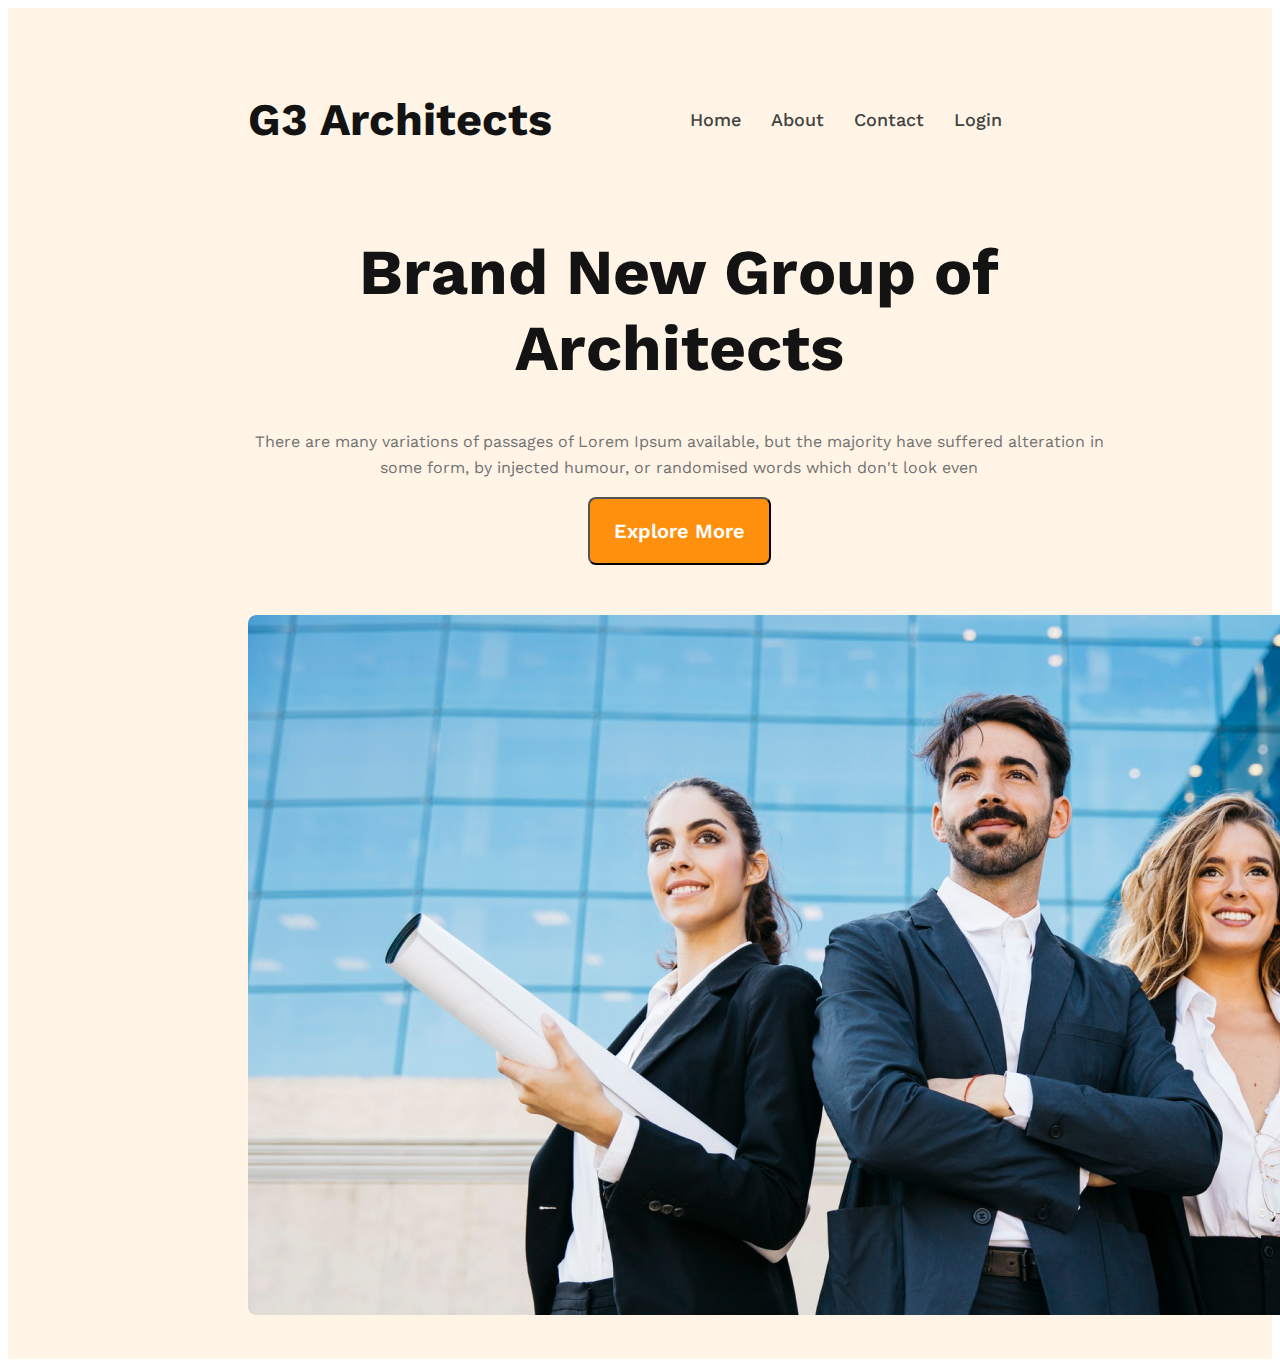
==== index.html @ 8a7f503b "rename file" ====
<!DOCTYPE html>
<html lang="en">
<head>
    <meta charset="UTF-8">
    <meta name="viewport" content="width=device-width, initial-scale=1.0">
    <title>G3 Architect</title>
    <link rel="preconnect" href="https://fonts.googleapis.com">
    <link rel="preconnect" href="https://fonts.gstatic.com" crossorigin>
    <link href="https://fonts.googleapis.com/css2?family=Work+Sans:wght@400;600;700&display=swap" rel="stylesheet">
    <link rel="stylesheet" href="architect.css">
</head>
<body>
    <header id="header-container">
        <nav>
            <h3 class="nav-header">G3 Architects</h3>
            <ul>
                <li><a href="">Home</a></li>
                <li><a href="">About</a></li>
                <li><a href="">Contact</a></li>
                <li><a href="">Login</a></li>
            </ul>
        </nav>
        <div id="banner">
           <div class="banner-content">
                <h1 class="banner-header">Brand New 
                Group of Architects </h1>
                <p class="banner-description">There are many variations of passages of Lorem Ipsum available, but the majority have suffered alteration in some form, by injected humour, or randomised words which don't look even</p>
                <button class="btn-primary">Explore More</button>
           </div>
                <img class="image-one" src="images/banner.png" alt="">
        </div>
    </header>
    <main>

    </main>
    <footer>

    </footer>
</body>
</html>
---- architect.css ----
#header-container{
    background: rgba(255, 144, 14, 0.10);
    /* width: 1920px; */
    /* height: 1322px; */
    padding: 40px 240px 40px 240px;
}
.nav-header{
    color: var(--Dark-01, #131313);
    text-align: center;
    font-family: "Work Sans";
    font-size: 45px;
    font-weight: 700;
}
nav{
    display: flex;
    justify-content: space-between;
    align-items: center;
}
nav ul{
    display: flex;
}
nav li{
    list-style: none;
    margin-right: 30px;
    
}
nav a{
    color: var(--Dark-02, #424242);
    font-family: "Work Sans";
    font-size: 18px;
    font-weight: 500;
    text-decoration: none;
}
.banner-header{
    color: var(--Dark-01, #131313);
text-align: center;
font-family: "Work Sans";
font-size: 64px;
font-weight: 700;
}
.banner-content{
    width: 862px;
    text-align: center;
    margin: 0 auto;
}
.banner-description{
    color: var(--Dark-03, #727272);
text-align: center;
font-family: "Work Sans";
font-size: 16px;
font-weight: 400;
line-height: 26px; 
}
.btn-primary{
border-radius: 8px;
background: #FF900E;
color: #FFF;
text-align: center;
font-family: "Work Sans";
font-size: 20px;
font-weight: 600;
padding: 20px 24px;
cursor: pointer;
}
.image-one{
    border-radius: 8px;
    margin-top: 50px;
}
/* responsive */

@media screen and (max-width:576px) {
   #header-container{
        padding: 15px;
    }
    nav{
        flex-direction: column;
    }
    .banner-content{
        width: 100%;
    }
}
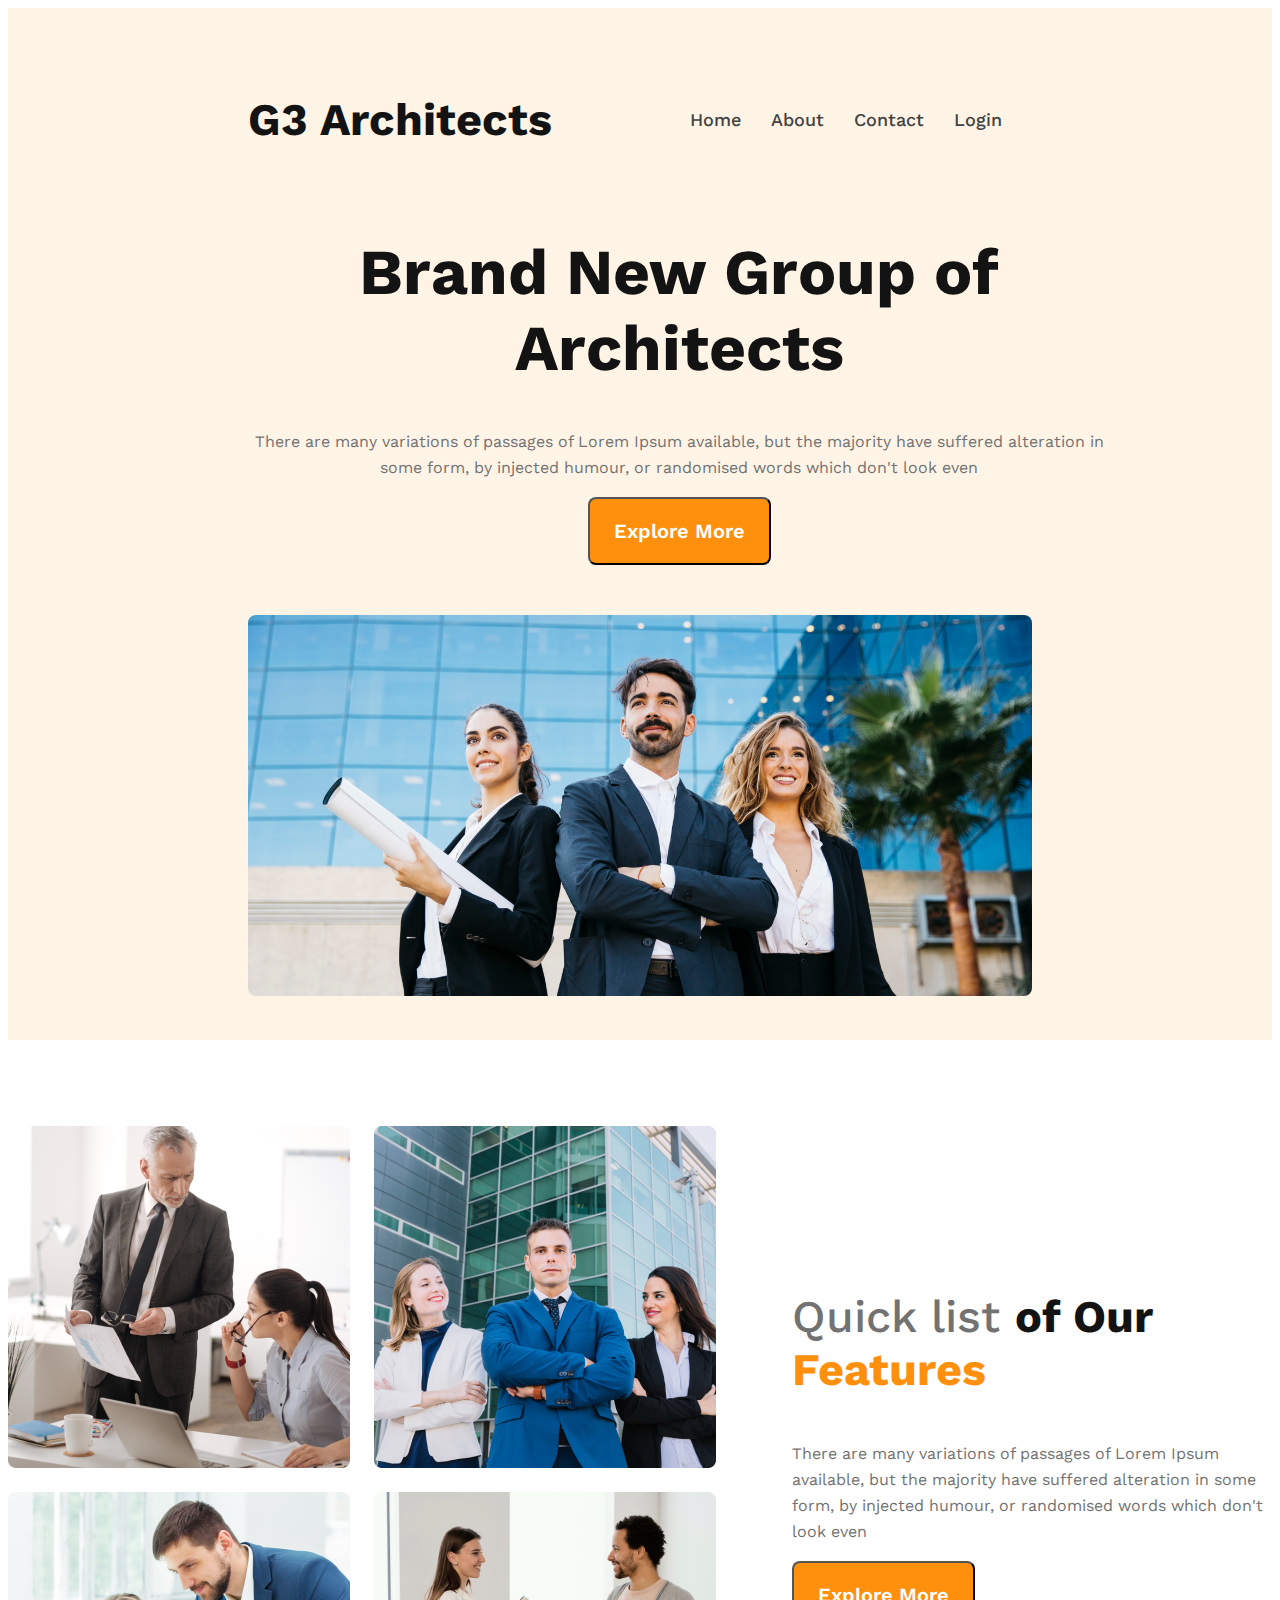
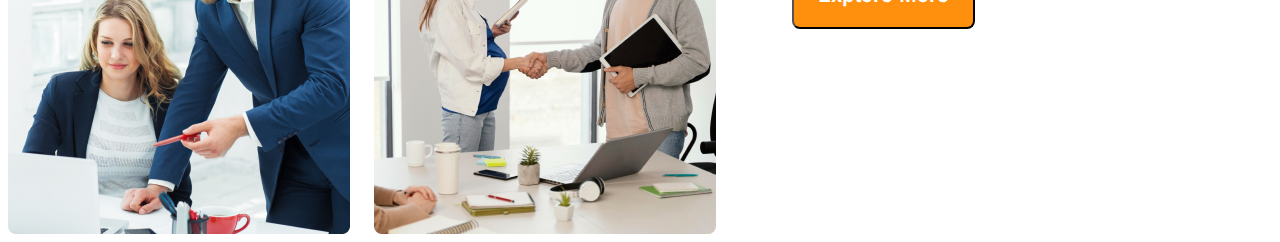
==== commit 4f1b50f0: "features section all complete" ====
--- a/index.html
+++ b/index.html
@@ -10,6 +10,7 @@
     <link rel="stylesheet" href="architect.css">
 </head>
 <body>
+    <!-- header section started -->
     <header id="header-container">
         <nav>
             <h3 class="nav-header">G3 Architects</h3>
@@ -30,8 +31,21 @@
                 <img class="image-one" src="images/banner.png" alt="">
         </div>
     </header>
+    <!-- header section end -->
     <main>
-
+        <section class="features-container1">
+            <div class="features-teams-imgs">
+                <img src="images/team1.png" alt="">
+                <img src="images/team2.png" alt="">
+                <img src="images/team3.png" alt="">
+                <img src="images/team4.png" alt="">
+            </div>
+            <div class="features-description">
+                <h3 class="section-title1">Quick list <span class="of">of Our </span> <span class="features">Features</span></h3>
+                <p class="section-description1">There are many variations of passages of Lorem Ipsum available, but the majority have suffered alteration in some form, by injected humour, or randomised words which don't look even</p>
+                <button class="btn-primary">Explore More</button>
+            </div>
+        </section>
     </main>
     <footer>
 
--- a/architect.css
+++ b/architect.css
@@ -1,3 +1,4 @@
+/* header section start  */
 #header-container{
     background: rgba(255, 144, 14, 0.10);
     /* width: 1920px; */
@@ -65,17 +66,93 @@
 .image-one{
     border-radius: 8px;
     margin-top: 50px;
+    width: 100%;
 }
+/* header section end  */
+
+/*features/banner section start*/
+
+main{
+    max-width: 1440px;
+    margin: 0 auto;
+}
+
+.features-container1{
+    display: flex;
+    align-items: center;
+}
+.features-teams-imgs{
+    display: grid;
+    grid-template-columns: repeat(2,1fr);
+    gap: 24px;
+    padding-top: 86px;
+    padding-right: 76px;
+    /* padding-bottom:86px ; */
+}
+.section-title1{
+    width: 468px;
+    color: var(--Dark-03, #727272);
+    font-family: "Work Sans";
+    font-size: 45px;
+    font-weight: 500;
+}
+.of{
+    color: var(--Dark-01, #131313);
+    font-weight: 700;
+}
+.features{
+    color: #FF900E;
+    font-weight: 700;
+}
+.section-description1{
+    color: var(--Dark-03, #727272);
+    font-family: "Work Sans";
+    font-size: 16px;
+    font-weight: 400;
+    line-height: 26px;
+}
+
+
+
+
+
 /* responsive */
 
 @media screen and (max-width:576px) {
+    *{
+        /* width: 100%; */
+    }
    #header-container{
         padding: 15px;
+        /* margin: 0px; */
+        width: 100%;
     }
-    nav{
+    nav,.features-container1{
         flex-direction: column;
     }
     .banner-content{
         width: 100%;
     }
+    .image-one{
+        width: 100%;
+    }
+    .features-container1{
+        width: 100%;
+        margin: 0 auto;
+    }
+    .features-teams-imgs{
+        grid-template-columns: 1fr;
+        padding: 15px;
+    }
+    .features-description{
+        /* width: 100%; */
+        margin-right: 0px;
+    }
+
+    .section-title1{
+        width: 100%;
+    }
+    .section-description1{
+        width: 100%;
+    }
 }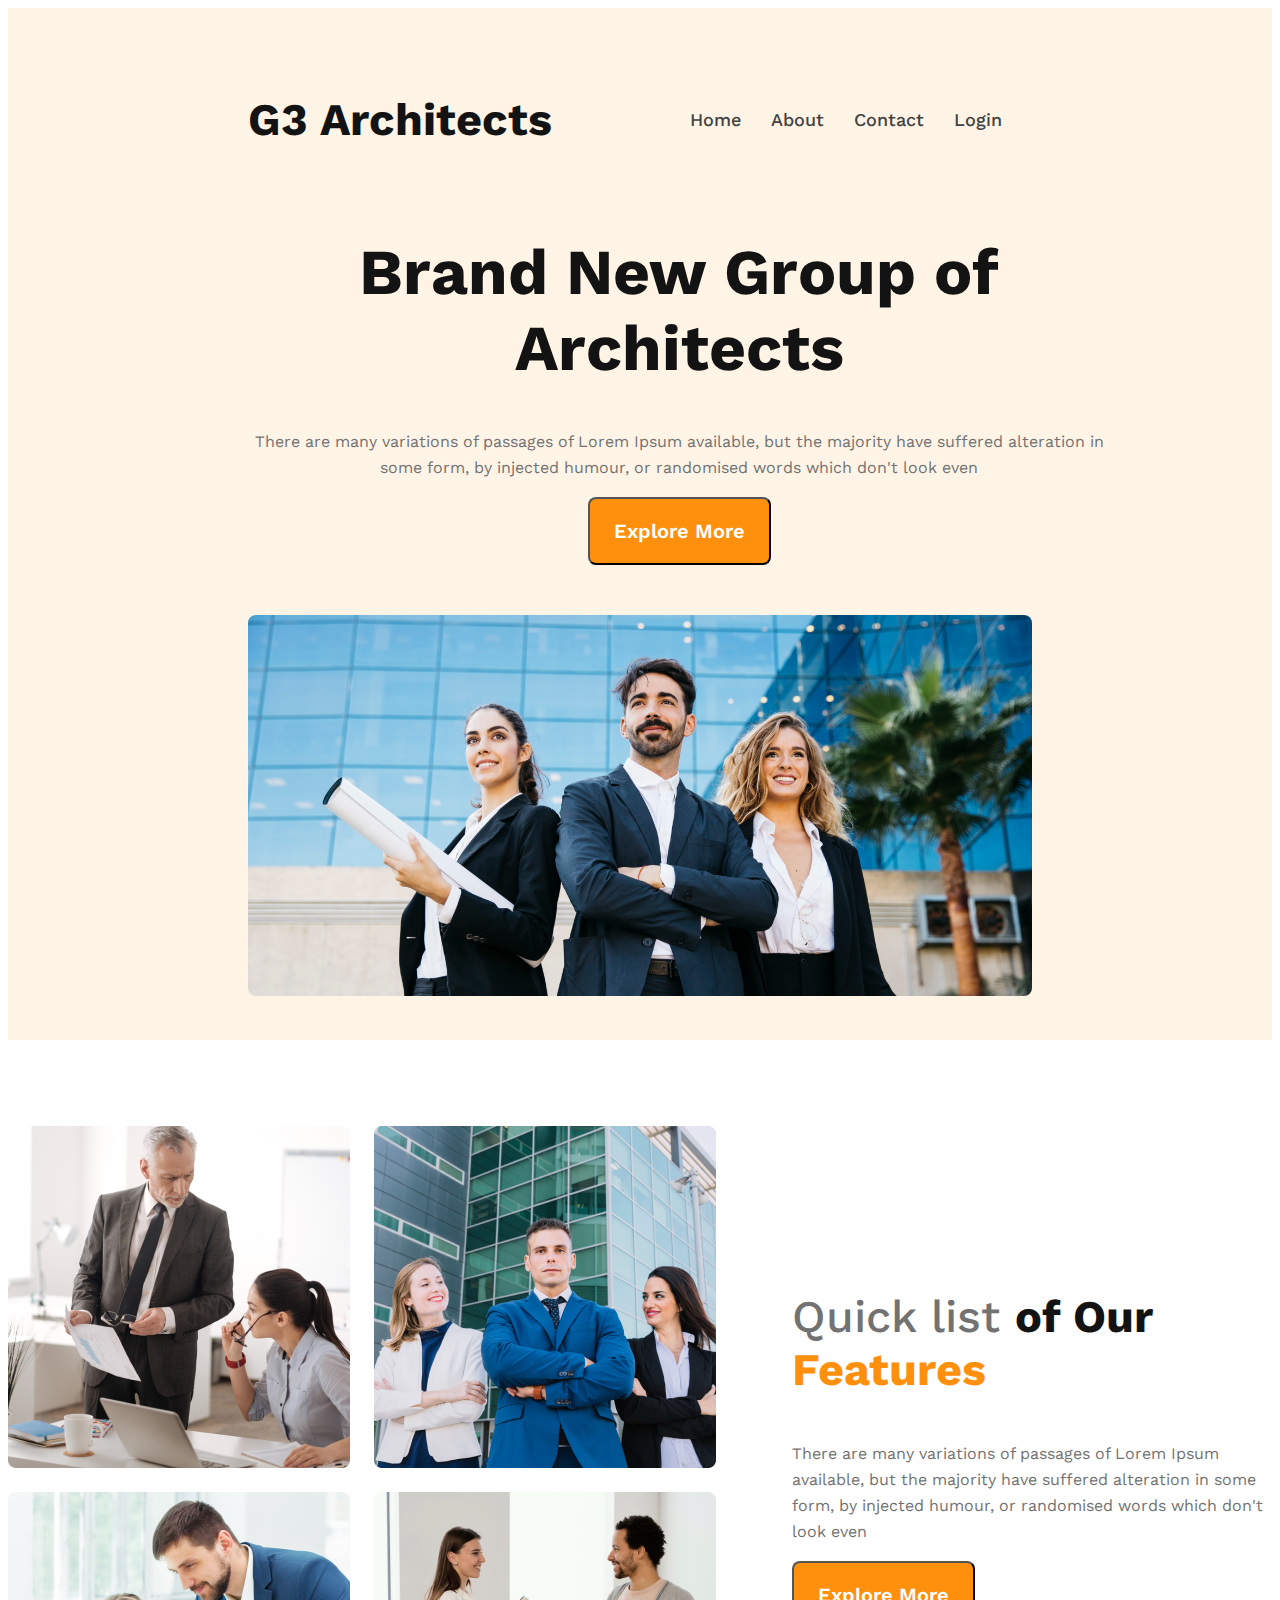
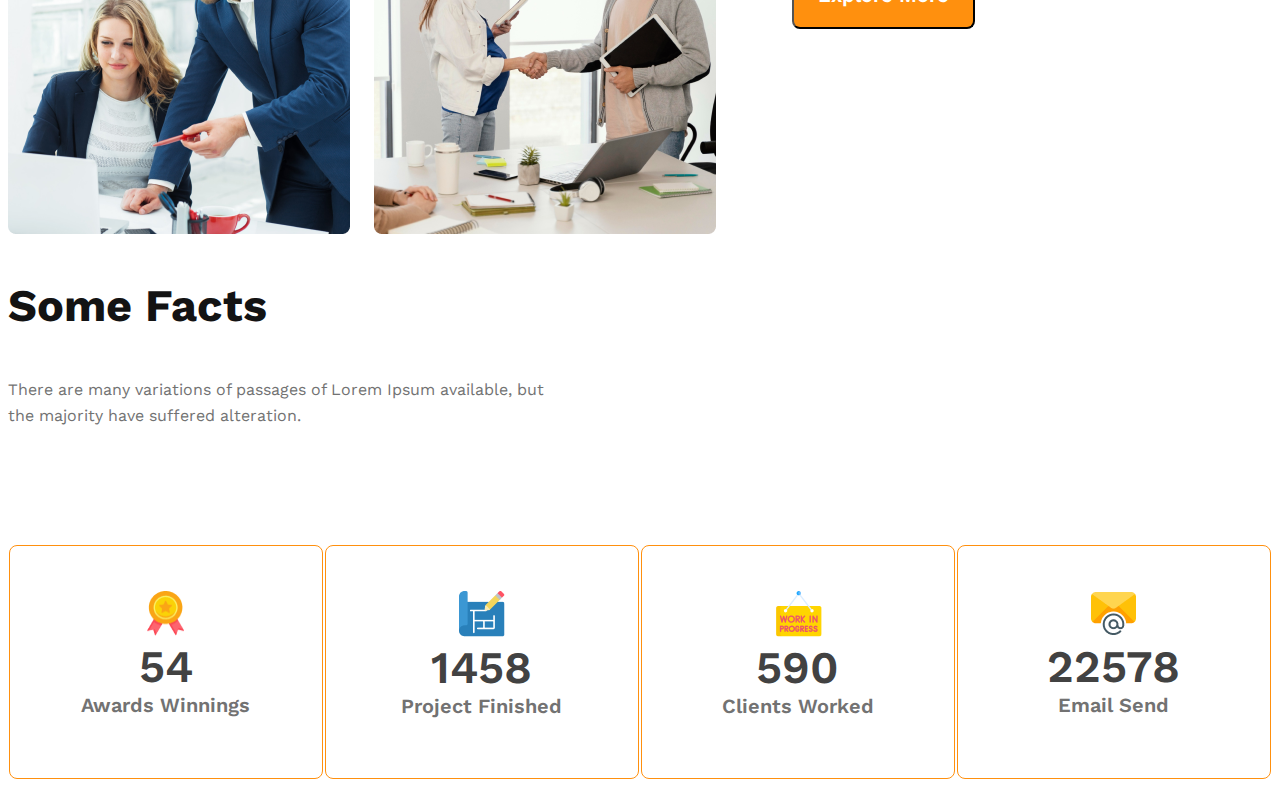
==== commit 66d4d1a1: "facts section done and responsive" ====
--- a/index.html
+++ b/index.html
@@ -46,6 +46,32 @@
                 <button class="btn-primary">Explore More</button>
             </div>
         </section>
+        <section class="facts">
+            <h3 class="facts-title">Some Facts</h3>
+            <p class="facts-description">There are many variations of passages of Lorem Ipsum available, but the majority have suffered alteration.</p>
+            <div class="facts-cards-container">
+                <div class="facts-card">
+                    <img class="card-img" src="images/icons/ribon.png" alt="">
+                    <h2 class="card-number">54</h2>
+                    <p class="card-header">Awards Winnings</p>
+                </div>
+                <div class="facts-card">
+                    <img class="card-img-" src="images/icons/projects.png" alt="">
+                    <h2 class="card-number">1458</h2>
+                    <p class="card-header">Project Finished</p>
+                </div>
+                <div class="facts-card">
+                    <img class="card-img-" src="images/icons/customers.png" alt="">
+                    <h2 class="card-number">590</h2>
+                    <p class="card-header">Clients Worked</p>
+                </div>
+                <div class="facts-card">
+                    <img class="card-img-" src="images/icons/email.png" alt="">
+                    <h2 class="card-number">22578</h2>
+                    <p class="card-header">Email Send</p>
+                </div>
+            </div>
+        </section>
     </main>
     <footer>
 
--- a/architect.css
+++ b/architect.css
@@ -111,6 +111,64 @@
     font-weight: 400;
     line-height: 26px;
 }
+/* facts section  */
+.facts-cards-container{
+    display: flex;
+    justify-content: space-around;
+}
+.facts-title{
+    color: var(--Dark-01, #131313);
+    font-family: "Work Sans";
+    font-size: 45px;
+    font-style: normal;
+    font-weight: 700;
+    line-height: normal;
+}
+.facts-description{
+    width: 542px;
+    color: var(--Dark-03, #727272);
+font-family: "Work Sans";
+font-size: 16px;
+font-style: normal;
+font-weight: 400;
+line-height: 26px;
+padding-bottom: 100px;
+}
+.facts-card{
+    width: 241.831px;
+/* height: 241.831px; */
+background: #FFF;
+flex-shrink: 0;
+border-radius: 8px;
+border: 1px solid #FF900E;
+text-align: center;
+padding: 45px 35px 60px 35px;
+}
+.card-img{
+    width: 45.221px;
+height: 45.221px;
+/* flex-shrink: 0; */
+}
+.card-number{
+    color: var(--Dark-02, #424242);
+font-family: "Work Sans";
+font-size: 45px;
+font-style: normal;
+font-weight: 600;
+line-height: normal;
+margin: 0px;
+/* padding-top: 10px;
+padding-bottom: 10px; */
+}
+.card-header{
+    color: var(--Dark-03, #727272);
+font-family: "Work Sans";
+font-size: 20px;
+font-style: normal;
+font-weight: 600;
+line-height: normal;
+margin: 0px;
+}
 
 
 
@@ -123,8 +181,8 @@
         /* width: 100%; */
     }
    #header-container{
-        padding: 15px;
-        /* margin: 0px; */
+        padding: 0px;
+        margin: 0px;
         width: 100%;
     }
     nav,.features-container1{
@@ -142,7 +200,7 @@
     }
     .features-teams-imgs{
         grid-template-columns: 1fr;
-        padding: 15px;
+        padding: 0px;
     }
     .features-description{
         /* width: 100%; */
@@ -155,4 +213,22 @@
     .section-description1{
         width: 100%;
     }
+    .facts{
+        width: 100%;
+        margin: 0px;
+    }
+    .facts-description{
+        width: 100%;
+        padding: 0px;
+        margin: 0px 0px 10px 0px;
+    }
+    .facts-cards-container{
+        flex-direction: column;
+        align-items: center;
+        gap: 20px;
+    }
+    .facts-title{
+        margin-top: 10px;
+        margin-bottom: 10px;
+    }
 }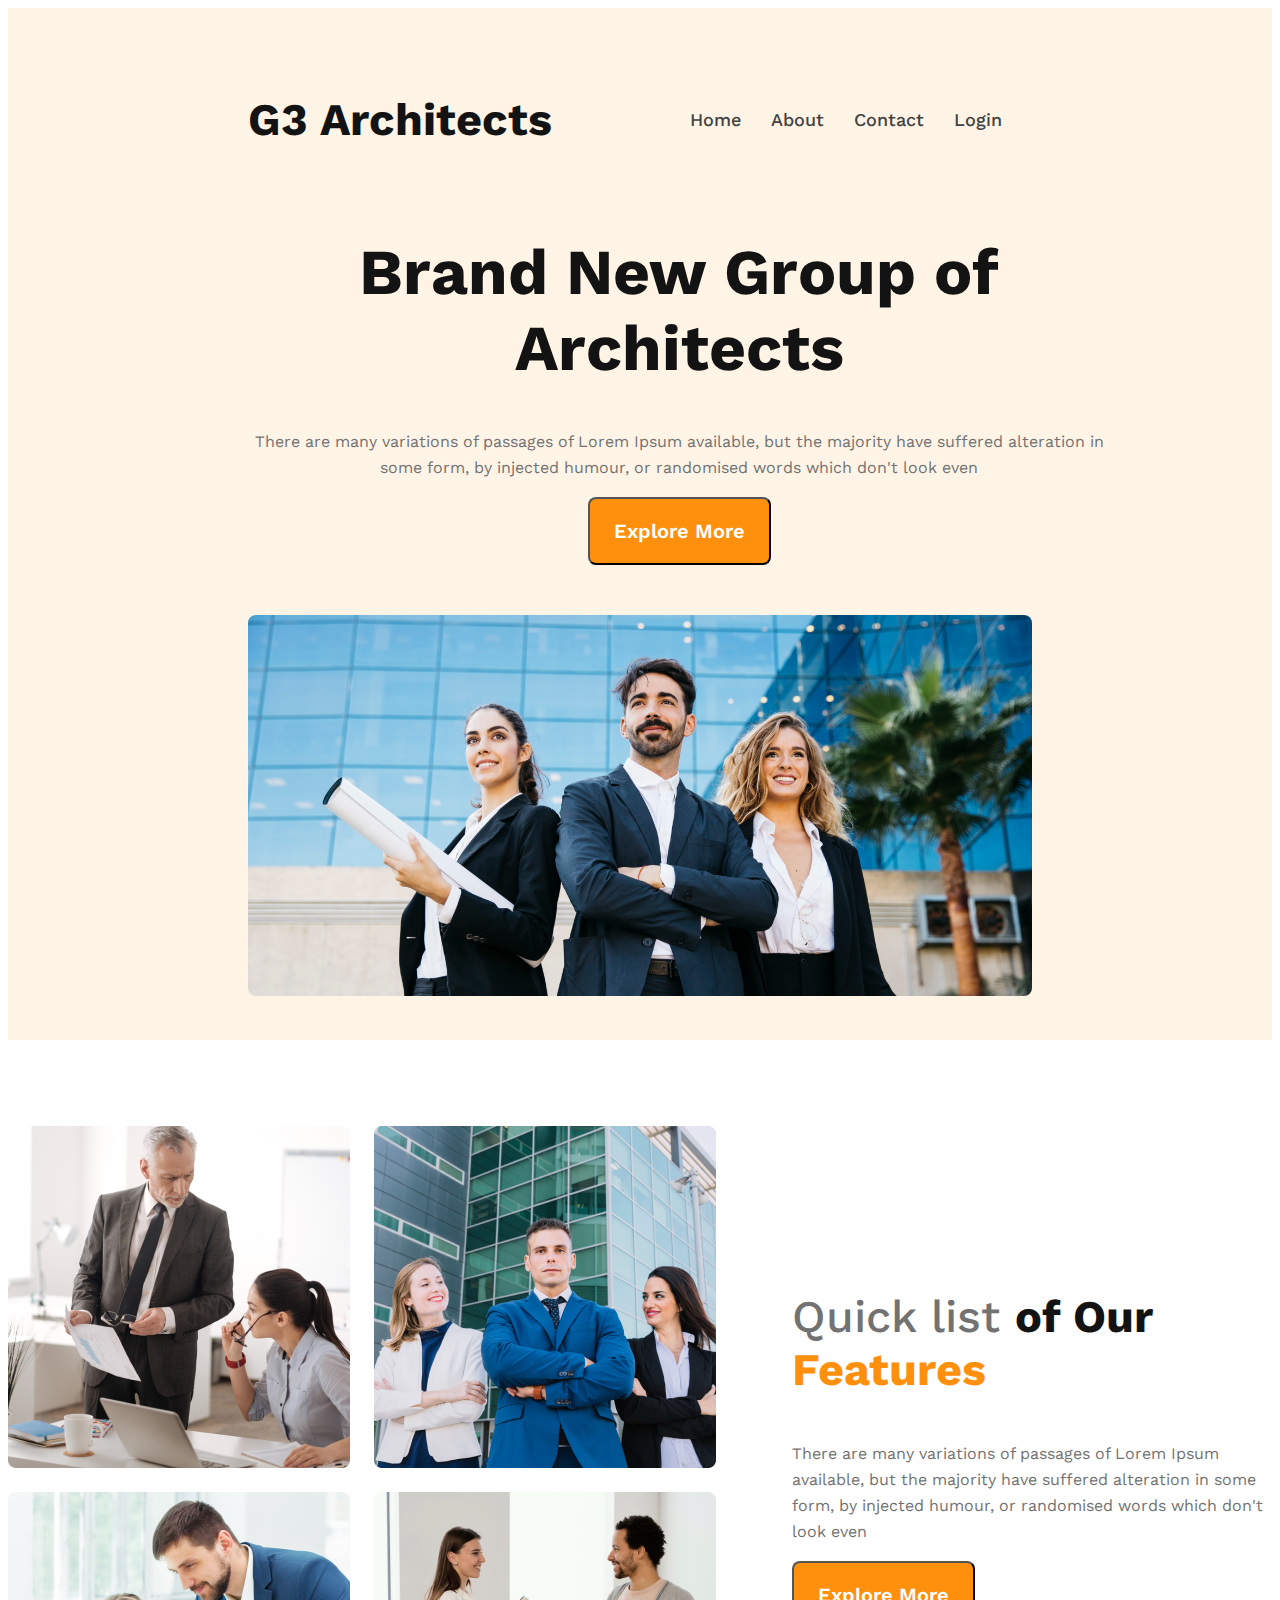
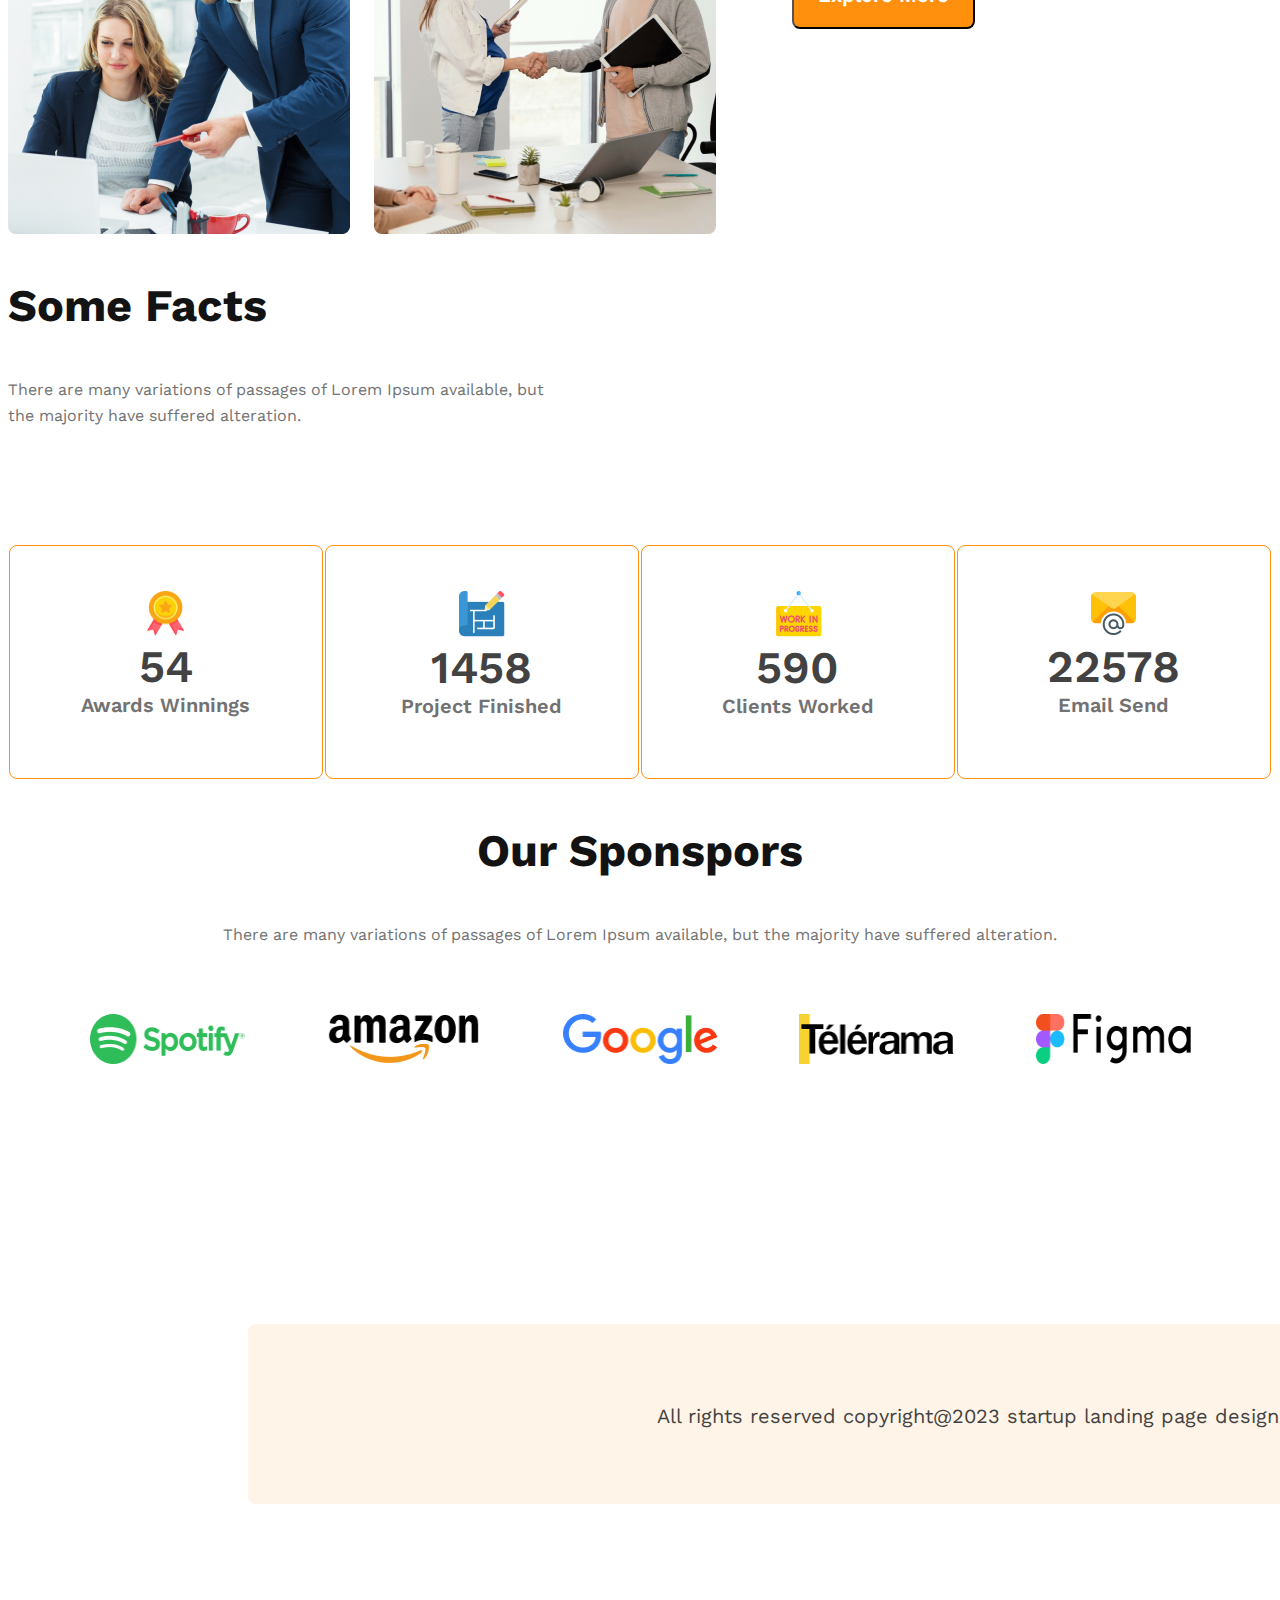
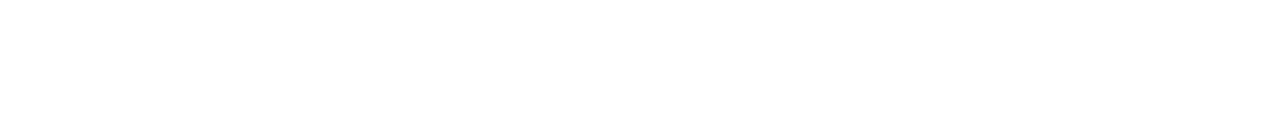
==== commit a3816abe: "sponsor and footer section complete" ====
--- a/index.html
+++ b/index.html
@@ -72,9 +72,19 @@
                 </div>
             </div>
         </section>
+        <section class="sponsors">
+            <h3 class="sponsors-title">Our Sponspors</h3>
+            <p class="sponsors-description">There are many variations of passages of Lorem Ipsum available, but the majority have suffered alteration.</p>
+            <div class="sponsors-img-container">
+                <img src="images/sponsors/spotify.png" alt="" class="sponsor-img">
+                <img src="images/sponsors/amazon.png" alt="" class="sponsor-img">
+                <img src="images/sponsors/google.png" alt="" class="sponsor-img">
+                <img src="images/sponsors/telerama.png" alt="" class="sponsor-img">
+                <img src="images/sponsors/figma.png" alt="" class="sponsor-img">
+            </div>
+        </section>
     </main>
-    <footer>
-
+    <footer class="footer">All rights reserved copyright@2023 startup landing page design
     </footer>
 </body>
 </html>--- a/architect.css
+++ b/architect.css
@@ -169,7 +169,64 @@
 line-height: normal;
 margin: 0px;
 }
-
+.sponsors{
+    text-align: center;
+}
+.sponsors-title{
+    color: var(--Dark-01, #131313);
+font-family: "Work Sans";
+font-size: 45px;
+font-style: normal;
+font-weight: 700;
+line-height: normal;
+}
+.sponsors-description{
+   
+    color: var(--Dark-03, #727272);
+text-align: center;
+/* width: 542px; */
+font-family: "Work Sans";
+font-size: 16px;
+font-style: normal;
+font-weight: 400;
+line-height: 26px; 
+}
+.sponsors-img-container{
+    display: flex;
+    justify-content: space-evenly;
+    padding-top: 50px;
+    padding-bottom: 130px;
+    align-items: center;
+}
+.sponsor-img{
+    width: 155px;
+    height: 50px;
+}
+/* footer{
+    width: 1440px;
+height: 100px;
+flex-shrink: 0;
+border-radius: 8px;
+background: #FFF4E7;
+
+} */
+.footer{
+    width: 1440px;
+    height: 100px;
+    flex-shrink: 0;
+    border-radius: 8px;
+    background: #FFF4E7;
+    
+    color: var(--Dark-02, #424242);
+text-align: center;
+font-family: "Work Sans";
+font-size: 20px;
+font-style: normal;
+font-weight: 400;
+line-height: normal;
+margin:130px 240px 216px 240px;
+padding-top: 80px ;
+}
 
 
 
@@ -185,7 +242,7 @@
         margin: 0px;
         width: 100%;
     }
-    nav,.features-container1{
+    nav,.features-container1 , .sponsors-img-container{
         flex-direction: column;
     }
     .banner-content{
@@ -231,4 +288,17 @@
         margin-top: 10px;
         margin-bottom: 10px;
     }
+    .sponsor-img{
+        padding: 20px;
+        text-align: center;
+    }
+    .sponsors-img-container{
+        margin: 0px;
+    }
+    .footer{
+        margin: 0px ;
+        padding: 0px;
+        width: 100%;
+        height: 100%;
+    }
 }